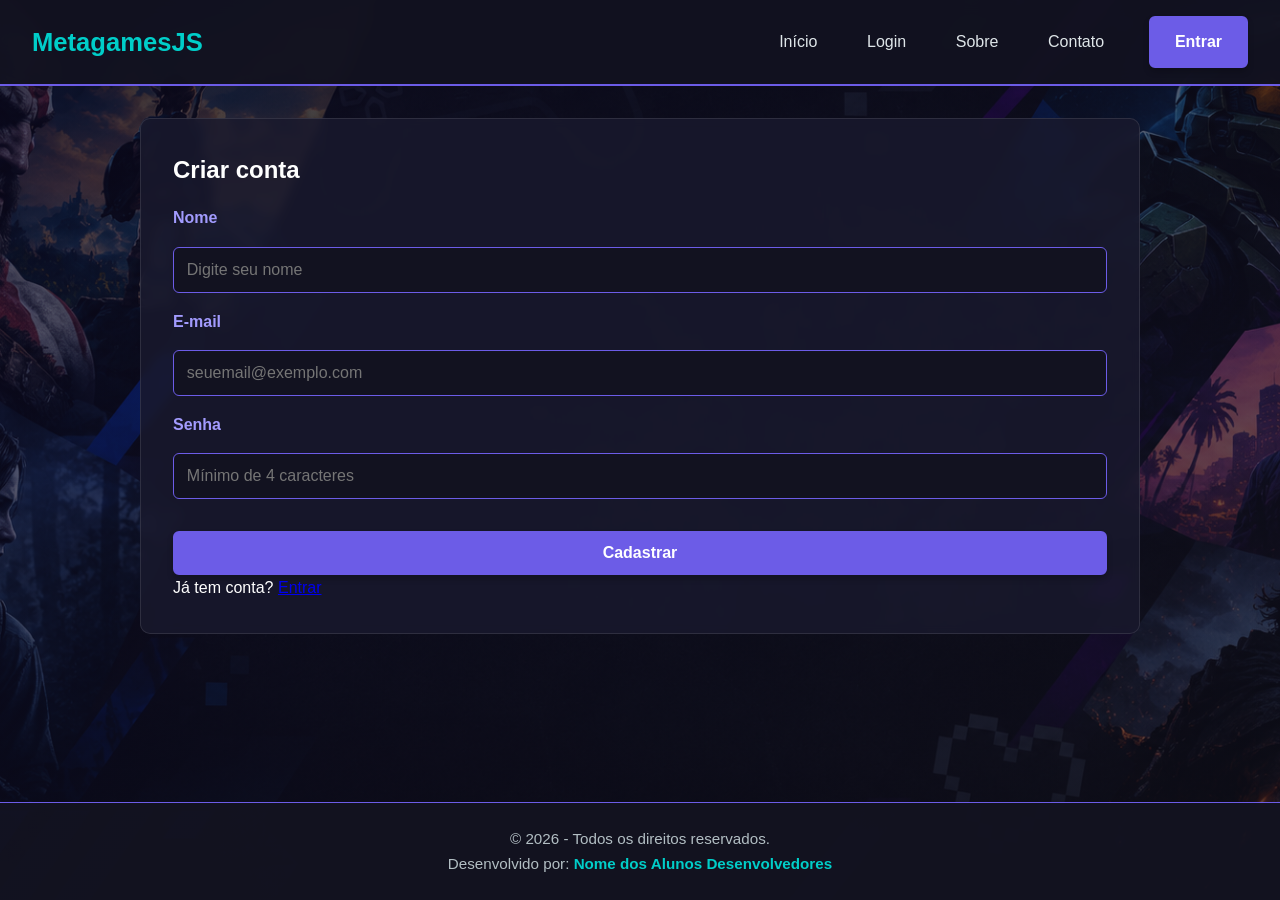
==== cadastro.html @ 0fa868e7 "Site de jogos" ====
<!DOCTYPE html>
<html lang="pt-BR">
<head>
  <meta charset="UTF-8">
  <meta name="viewport" content="width=device-width, initial-scale=1.0">
  <title>Cadastro – MetagamesJS</title>
  <link rel="stylesheet" href="style.css">
</head>
<body class="home">

  <!-- Header Fixo / Menu Principal Padronizado -->
  <header>
    <a class="logo" href="index.html">MetagamesJS</a>
    
    <nav>
      <ul class="menu-principal">
        <li><a href="index.html">Início</a></li>
        <li><a href="login.html">Login</a></li>
        
        <!-- Submenu: Sobre -->
        <li class="has-submenu">
          <a href="#">Sobre</a>
          <ul class="submenu">
            <li><a href="#">Empresa</a></li>
            <li><a href="#">Clientes</a></li>
          </ul>
        </li>
        
        <!-- Submenu: Contato -->
        <li class="has-submenu">
          <a href="#">Contato</a>
          <ul class="submenu">
            <li><a href="#">Telefones</a></li>
            <li><a href="#">Email</a></li>
          </ul>
        </li>
      </ul>

      <!-- Area de botões de navegação rápida -->
      <div id="navVisitante" class="grupo">
        <a class="btn-nav" href="login.html">Entrar</a>
      </div>
    </nav>
  </header>

  <!-- Conteúdo Principal -->
  <main class="estreito">
    <section>
      <h2>Criar conta</h2>
      <form id="formCadastro">
        <label for="nome">Nome</label>
        <input id="nome" type="text" required placeholder="Digite seu nome">

        <label for="email">E-mail</label>
        <input id="email" type="email" required placeholder="seuemail@exemplo.com">

        <label for="senha">Senha</label>
        <input id="senha" type="password" required minlength="4" placeholder="Mínimo de 4 caracteres">

        <p class="msg" id="msg"></p>
        <button type="submit">Cadastrar</button>
      </form>

      <p class="rodape-form">Já tem conta? <a href="login.html">Entrar</a></p>
    </section>
  </main>

  <!-- Rodapé Semântico Padronizado -->
  <footer>
    <p>
      &copy; <span id="anoAtual">2026</span> - Todos os direitos reservados.
    </p>
    <p>
      Desenvolvido por: <strong>Nome dos Alunos Desenvolvedores</strong>
    </p>
  </footer>

  <script src="script.js"></script>
</body>
</html>
---- style.css ----
/* ==========================================================================
   1. RESET E CONFIGURAÇÕES GERAIS / BODY
   ========================================================================== */
* {
  margin: 0;
  padding: 0;
  box-sizing: border-box;
}
body {
  font-family: 'Segoe UI', Tahoma, Geneva, Verdana, sans-serif;
  color: #ffffff;
  line-height: 1.6;
  min-height: 100vh;
  display: flex;
  flex-direction: column;

  /* Cor de fundo base caso a imagem falhe + Imagem local */
  background-color: #0f0c29;
  background-image: linear-gradient(135deg, rgba(15, 12, 41, 0.6), rgba(18, 18, 32, 0.6)),
                    url('./fundo-games.jpg');
  background-repeat: no-repeat;
  background-position: center center;
  background-attachment: fixed;
  background-size: cover;
}


  


/* ==========================================================================
   2. HEADER & MENU COM SUBMENU
   ========================================================================== */
header {
  position: sticky;
  top: 0;
  z-index: 1000;
  background-color: rgba(18, 18, 32, 0.95);
  backdrop-filter: blur(8px);
  border-bottom: 2px solid #6c5ce7;
  padding: 1rem 2rem;
  display: flex;
  justify-content: space-between;
  align-items: center;
}

header .logo {
  font-size: 1.6rem;
  font-weight: bold;
  color: #00cec9;
  text-decoration: none;
  transition: color 0.3s ease;
}

header .logo:hover {
  color: #a29bfe;
}

nav {
  display: flex;
  align-items: center;
  gap: 2rem;
}

/* Menu Principal */
nav ul.menu-principal {
  list-style: none;
  display: flex;
  gap: 1.5rem;
  align-items: center;
}

nav ul.menu-principal > li {
  position: relative;
}

nav ul.menu-principal a {
  color: #dfe6e9;
  text-decoration: none;
  font-weight: 500;
  padding: 0.5rem 0.8rem;
  border-radius: 4px;
  transition: background-color 0.3s ease, color 0.3s ease;
}

/* Ações :hover, :focus, :active nos links do menu */
nav ul.menu-principal a:hover,
nav ul.menu-principal a:focus {
  color: #00cec9;
  background-color: rgba(255, 255, 255, 0.1);
  outline: none;
}

nav ul.menu-principal a:active {
  color: #a29bfe;
}

/* Submenu Dropdown */
ul.submenu {
  display: none;
  position: absolute;
  top: 100%;
  left: 0;
  background-color: #1e1e2f;
  list-style: none;
  border: 1px solid #6c5ce7;
  border-radius: 6px;
  min-width: 160px;
  box-shadow: 0 8px 16px rgba(0, 0, 0, 0.4);
  padding: 0.5rem 0;
  z-index: 1001;
}

ul.submenu li a {
  display: block;
  padding: 0.6rem 1rem;
  color: #b2bec3;
}

ul.submenu li a:hover,
ul.submenu li a:focus {
  background-color: #6c5ce7;
  color: #ffffff;
}

/* Exibir submenu no Hover e no Focus dos pais */
li.has-submenu:hover > ul.submenu,
li.has-submenu:focus-within > ul.submenu {
  display: block;
}

/* Area de Usuário/Visitante no Header */
.grupo {
  display: flex;
  align-items: center;
  gap: 0.8rem;
}

#nomeUsuario {
  font-weight: 600;
  color: #00cec9;
}

/* ==========================================================================
   3. PADRONIZAÇÃO DE BOTÕES (Válido para todas as páginas)
   ========================================================================== */
.botao,
button,
.btn-nav {
  display: inline-block;
  background-color: #6c5ce7;
  color: #ffffff;
  font-size: 1rem;
  font-weight: 600;
  padding: 0.7rem 1.5rem;
  border: 2px solid #6c5ce7;
  border-radius: 6px;
  cursor: pointer;
  text-decoration: none;
  text-align: center;
  transition: all 0.3s ease;
  box-shadow: 0 4px 6px rgba(0, 0, 0, 0.2);
}

.botao.sec {
  background-color: transparent;
  color: #00cec9;
  border-color: #00cec9;
}

/* Ações :hover, :active, :focus Padronizadas nos Botões */
.botao:hover,
button:hover,
.btn-nav:hover {
  background-color: #5a49e0;
  border-color: #5a49e0;
  transform: translateY(-2px);
  box-shadow: 0 6px 12px rgba(108, 92, 231, 0.4);
}

.botao.sec:hover {
  background-color: #00cec9;
  color: #121220;
}

.botao:focus,
button:focus,
.btn-nav:focus {
  outline: 3px solid #00cec9;
  outline-offset: 2px;
}

.botao:active,
button:active,
.btn-nav:active {
  transform: translateY(0);
  box-shadow: 0 2px 4px rgba(0, 0, 0, 0.2);
}

/* ==========================================================================
   4. MAIN & CONTEÚDO
   ========================================================================== */
main {
  flex: 1;
  max-width: 1000px;
  width: 90%;
  margin: 2rem auto;
  display: flex;
  flex-direction: column;
  gap: 2rem;
}

section, .card-resenha, #areaUsuario > section {
  background: rgba(25, 25, 45, 0.85);
  border: 1px solid rgba(255, 255, 255, 0.1);
  border-radius: 10px;
  padding: 2rem;
  backdrop-filter: blur(5px);
}

.inicio h1 {
  font-size: 2.5rem;
  color: #00cec9;
  margin-bottom: 1rem;
}

.inicio p {
  font-size: 1.2rem;
  margin-bottom: 1.5rem;
  color: #dfe6e9;
}

.botoes {
  display: flex;
  gap: 1rem;
}

/* Formulários */
form {
  display: flex;
  flex-direction: column;
  gap: 1rem;
  margin-top: 1rem;
}

label {
  font-weight: bold;
  color: #a29bfe;
}

input, select, textarea {
  width: 100%;
  padding: 0.8rem;
  border-radius: 6px;
  border: 1px solid #6c5ce7;
  background-color: #121220;
  color: #ffffff;
  font-size: 1rem;
}

input:focus, select:focus, textarea:focus {
  outline: none;
  border-color: #00cec9;
  box-shadow: 0 0 8px rgba(0, 206, 201, 0.5);
}

/* Cartões e Listas */
#catalogo {
  display: grid;
  grid-template-columns: repeat(auto-fill, minmax(180px, 1fr));
  gap: 1rem;
  margin-top: 1rem;
}

.card-jogo {
  background-color: #121220;
  border: 1px solid #6c5ce7;
  padding: 1rem;
  border-radius: 8px;
  text-align: center;
}

.card-resenha {
  margin-top: 1rem;
}

.card-resenha .autor {
  font-size: 0.85rem;
  color: #b2bec3;
  margin-bottom: 0.5rem;
}

#listaDesejos ul {
  list-style: none;
  margin-top: 1rem;
}

#listaDesejos li {
  display: flex;
  justify-content: space-between;
  align-items: center;
  background-color: #121220;
  padding: 0.8rem;
  margin-bottom: 0.5rem;
  border-radius: 6px;
}

/* ==========================================================================
   5. FOOTER
   ========================================================================== */
footer {
  background-color: rgba(18, 18, 32, 0.95);
  border-top: 1px solid #6c5ce7;
  text-align: center;
  padding: 1.5rem;
  color: #b2bec3;
  font-size: 0.95rem;
  margin-top: auto;
}

footer strong {
  color: #00cec9;
}
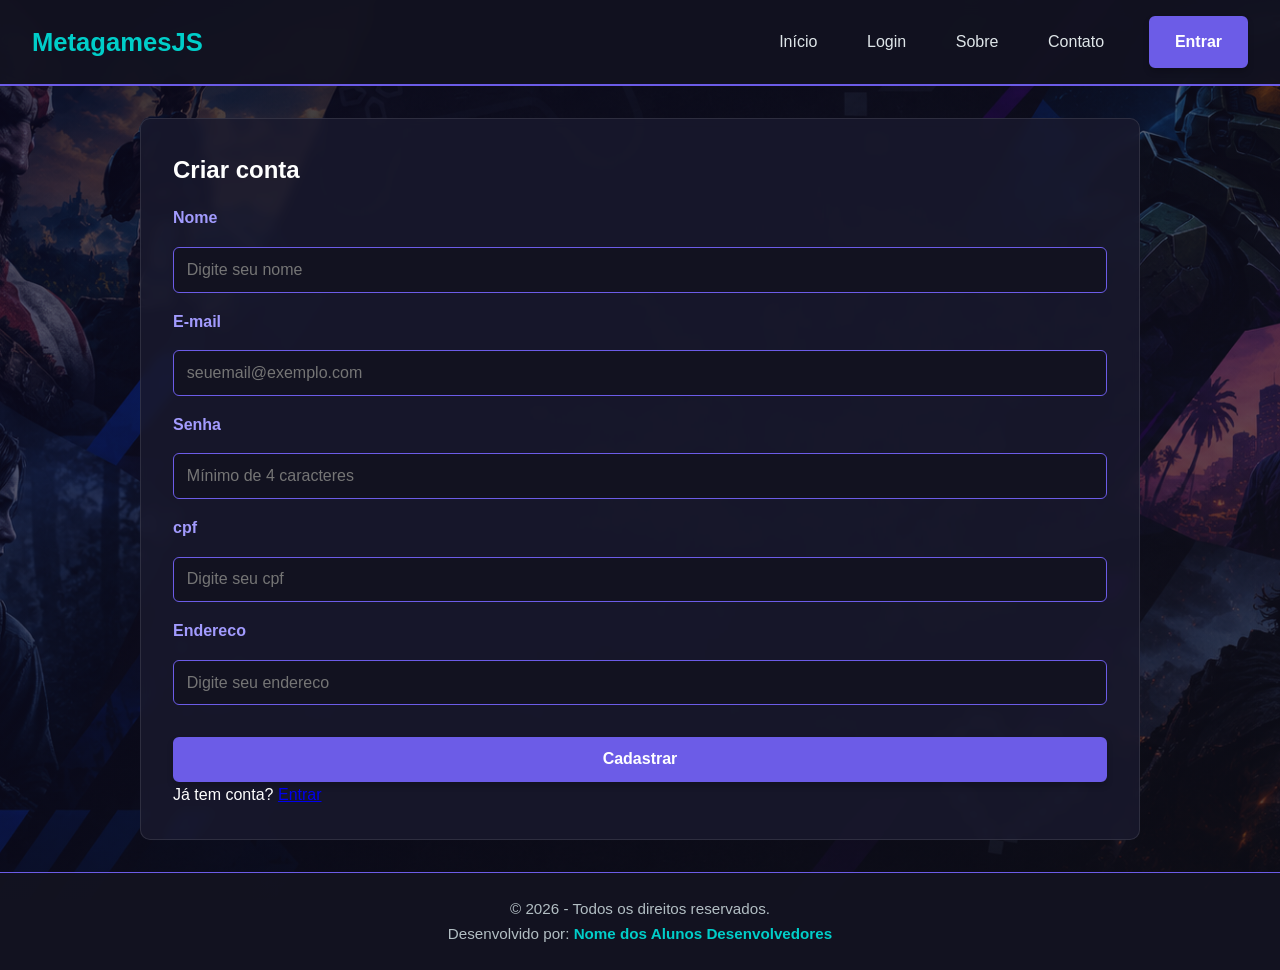
==== commit 27c60d9d: "avaliacao" ====
--- a/cadastro.html
+++ b/cadastro.html
@@ -21,6 +21,7 @@
         <li class="has-submenu">
           <a href="#">Sobre</a>
           <ul class="submenu">
+            
             <li><a href="#">Empresa</a></li>
             <li><a href="#">Clientes</a></li>
           </ul>
@@ -32,6 +33,8 @@
           <ul class="submenu">
             <li><a href="#">Telefones</a></li>
             <li><a href="#">Email</a></li>
+            
+           
           </ul>
         </li>
       </ul>
@@ -57,6 +60,15 @@
         <label for="senha">Senha</label>
         <input id="senha" type="password" required minlength="4" placeholder="Mínimo de 4 caracteres">
 
+        
+
+        <label for="cpf">cpf</label>
+        <input id="cpf" type="text" required placeholder="Digite seu cpf">
+
+        <label for="Endereco">Endereco</label>
+        <input id="Endereco" type="text" required placeholder="Digite seu endereco">
+
+
         <p class="msg" id="msg"></p>
         <button type="submit">Cadastrar</button>
       </form>
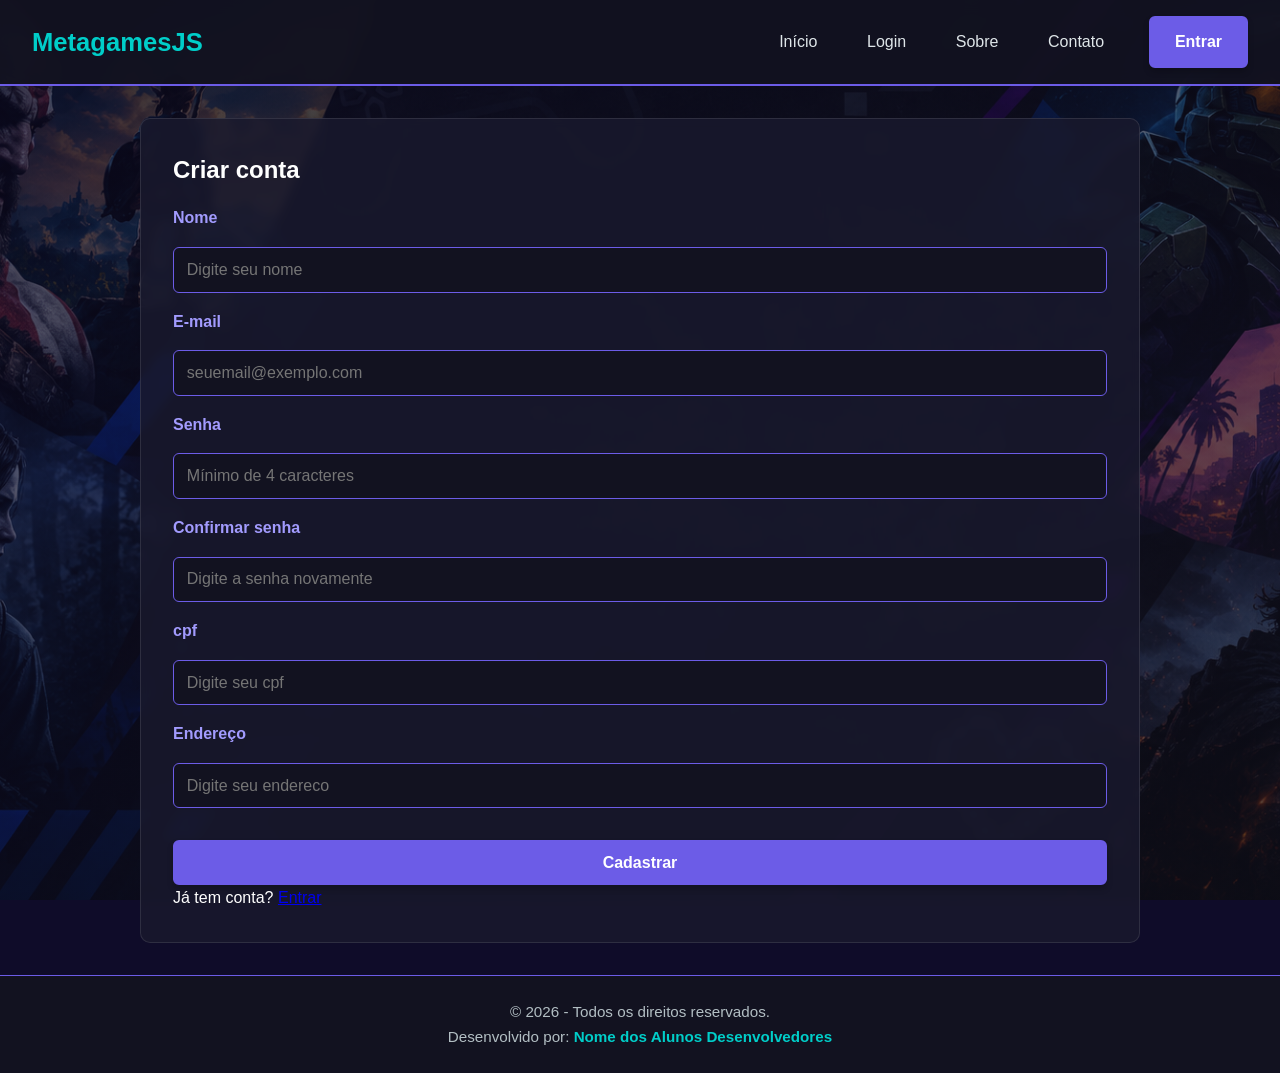
==== commit 758a554c: "avaliacao" ====
--- a/cadastro.html
+++ b/cadastro.html
@@ -52,24 +52,26 @@
       <h2>Criar conta</h2>
       <form id="formCadastro">
         <label for="nome">Nome</label>
-        <input id="nome" type="text" required placeholder="Digite seu nome">
+        <input id="nome" name="nome" type="text" required placeholder="Digite seu nome">
 
         <label for="email">E-mail</label>
-        <input id="email" type="email" required placeholder="seuemail@exemplo.com">
+        <input id="email" name="email" type="email" required placeholder="seuemail@exemplo.com">
 
         <label for="senha">Senha</label>
-        <input id="senha" type="password" required minlength="4" placeholder="Mínimo de 4 caracteres">
+        <input id="senha" name="senha" type="password" required minlength="4" placeholder="Mínimo de 4 caracteres">
 
-        
+        <label for="confirmarSenha">Confirmar senha</label>
+        <input id="confirmarSenha" name="confirmarSenha" type="password" required minlength="4" placeholder="Digite a senha novamente">
 
         <label for="cpf">cpf</label>
-        <input id="cpf" type="text" required placeholder="Digite seu cpf">
+        <input id="cpf" name="cpf" type="text" required placeholder="Digite seu cpf">
 
-        <label for="Endereco">Endereco</label>
-        <input id="Endereco" type="text" required placeholder="Digite seu endereco">
+        <label for="endereco">Endereço</label>
+        <input id="endereco" name="endereco" type="text" required placeholder="Digite seu endereco">
 
 
         <p class="msg" id="msg"></p>
+
         <button type="submit">Cadastrar</button>
       </form>
 
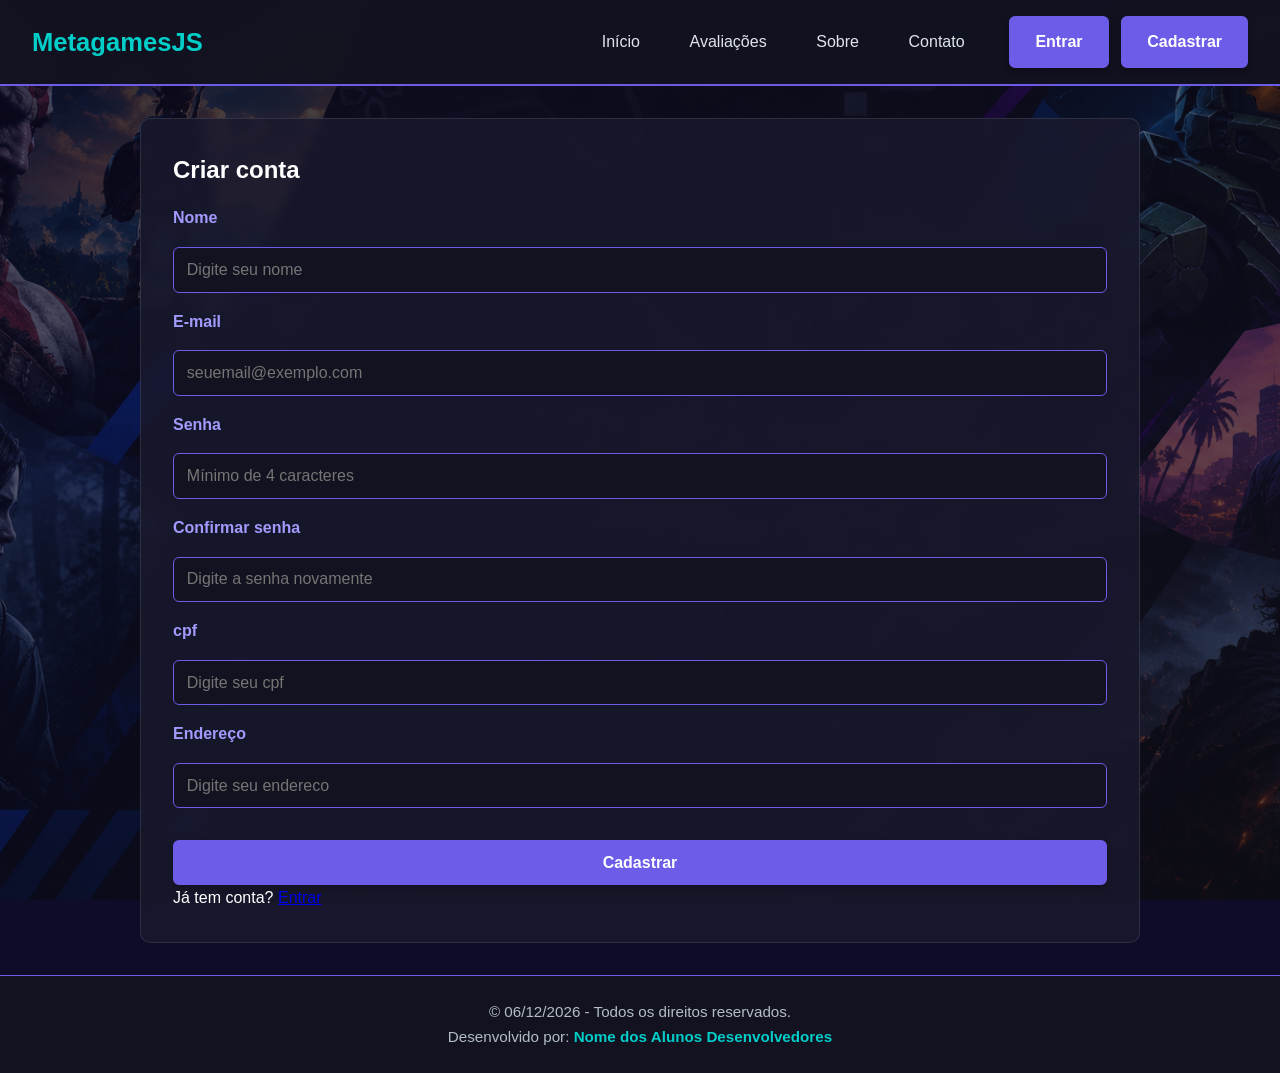
==== commit 5eb459e2: "certo" ====
--- a/cadastro.html
+++ b/cadastro.html
@@ -8,40 +8,42 @@
 </head>
 <body class="home">
 
-  <!-- Header Fixo / Menu Principal Padronizado -->
   <header>
     <a class="logo" href="index.html">MetagamesJS</a>
-    
-    <nav>
+    <nav aria-label="Navegação principal">
       <ul class="menu-principal">
         <li><a href="index.html">Início</a></li>
-        <li><a href="login.html">Login</a></li>
-        
-        <!-- Submenu: Sobre -->
+        <li><a href="index.html#areaAvaliar">Avaliações</a></li>
         <li class="has-submenu">
           <a href="#">Sobre</a>
           <ul class="submenu">
-            
-            <li><a href="#">Empresa</a></li>
-            <li><a href="#">Clientes</a></li>
+            <li class="submenu-info">
+              <h3>Empresa</h3>
+              <p>A MetagamesJS é uma plataforma para avaliar jogos, publicar resenhas e organizar uma lista de títulos desejados.</p>
+              <p>Nosso catálogo reúne jogos de diferentes estilos para a comunidade compartilhar opiniões e descobrir novas aventuras.</p>
+            </li>
+            <li class="submenu-info">
+              <h3>Clientes</h3>
+              <p>Feita para jogadores que querem registrar suas experiências, compartilhar opiniões e encontrar o próximo jogo para explorar.</p>
+              <p>Com uma conta, você pode avaliar jogos, publicar resenhas e montar sua lista pessoal.</p>
+            </li>
           </ul>
         </li>
-        
-        <!-- Submenu: Contato -->
         <li class="has-submenu">
           <a href="#">Contato</a>
           <ul class="submenu">
-            <li><a href="#">Telefones</a></li>
-            <li><a href="#">Email</a></li>
-            
-           
+            <li><a href="tel:+5532999831621">Telefone: 3299983-1621</a></li>
+            <li><a href="mailto:metagamesjs@senai.com.br">metagamesjs@senai.com.br</a></li>
           </ul>
         </li>
       </ul>
-
-      <!-- Area de botões de navegação rápida -->
       <div id="navVisitante" class="grupo">
         <a class="btn-nav" href="login.html">Entrar</a>
+        <a class="btn-nav" href="cadastro.html">Cadastrar</a>
+      </div>
+      <div id="navUsuario" class="grupo oculto">
+        <span id="nomeUsuario"></span>
+        <button id="btnSair" type="button">Sair</button>
       </div>
     </nav>
   </header>
@@ -82,7 +84,7 @@
   <!-- Rodapé Semântico Padronizado -->
   <footer>
     <p>
-      &copy; <span id="anoAtual">2026</span> - Todos os direitos reservados.
+      &copy; <span id="dataAtual"></span> - Todos os direitos reservados.
     </p>
     <p>
       Desenvolvido por: <strong>Nome dos Alunos Desenvolvedores</strong>
--- a/style.css
+++ b/style.css
@@ -60,6 +60,10 @@
   display: flex;
   align-items: center;
   gap: 2rem;
+}
+
+.oculto {
+  display: none !important;
 }
 
 /* Menu Principal */
@@ -105,7 +109,8 @@
   list-style: none;
   border: 1px solid #6c5ce7;
   border-radius: 6px;
-  min-width: 160px;
+  width: 300px;
+  max-width: min(300px, calc(100vw - 2rem));
   box-shadow: 0 8px 16px rgba(0, 0, 0, 0.4);
   padding: 0.5rem 0;
   z-index: 1001;
@@ -121,6 +126,26 @@
 ul.submenu li a:focus {
   background-color: #6c5ce7;
   color: #ffffff;
+}
+
+.submenu-info {
+  padding: 0.6rem 1rem;
+  color: #b2bec3;
+}
+
+.submenu-info + .submenu-info {
+  border-top: 1px solid rgba(255, 255, 255, 0.15);
+}
+
+.submenu-info h3 {
+  color: #00cec9;
+  font-size: 0.95rem;
+}
+
+.submenu-info p {
+  margin-top: 0.35rem;
+  font-size: 0.85rem;
+  line-height: 1.4;
 }
 
 /* Exibir submenu no Hover e no Focus dos pais */
@@ -266,18 +291,36 @@
 
 /* Cartões e Listas */
 #catalogo {
-  display: grid;
-  grid-template-columns: repeat(auto-fill, minmax(180px, 1fr));
+  display: flex;
   gap: 1rem;
   margin-top: 1rem;
+  padding: 0.25rem 0 0.75rem;
+  overflow-x: auto;
+  scroll-snap-type: x mandatory;
+  overscroll-behavior-x: contain;
 }
 
 .card-jogo {
+  flex: 0 0 150px;
   background-color: #121220;
   border: 1px solid #6c5ce7;
-  padding: 1rem;
+  padding: 0.75rem;
   border-radius: 8px;
   text-align: center;
+  scroll-snap-align: start;
+}
+
+.card-jogo h3 {
+  font-size: 0.95rem;
+}
+
+.imagem-jogo {
+  display: block;
+  width: 100%;
+  height: 180px;
+  object-fit: cover;
+  border-radius: 6px;
+  margin-bottom: 0.75rem;
 }
 
 .card-resenha {
@@ -320,4 +363,28 @@
 
 footer strong {
   color: #00cec9;
+}
+
+@media (max-width: 800px) {
+  header {
+    flex-wrap: wrap;
+    gap: 0.75rem;
+    padding: 0.75rem 1rem;
+  }
+
+  nav {
+    flex-wrap: wrap;
+    justify-content: center;
+    gap: 0.5rem;
+  }
+
+  nav ul.menu-principal {
+    flex-wrap: wrap;
+    justify-content: center;
+    gap: 0.25rem;
+  }
+
+  nav ul.menu-principal a {
+    padding: 0.4rem 0.5rem;
+  }
 }
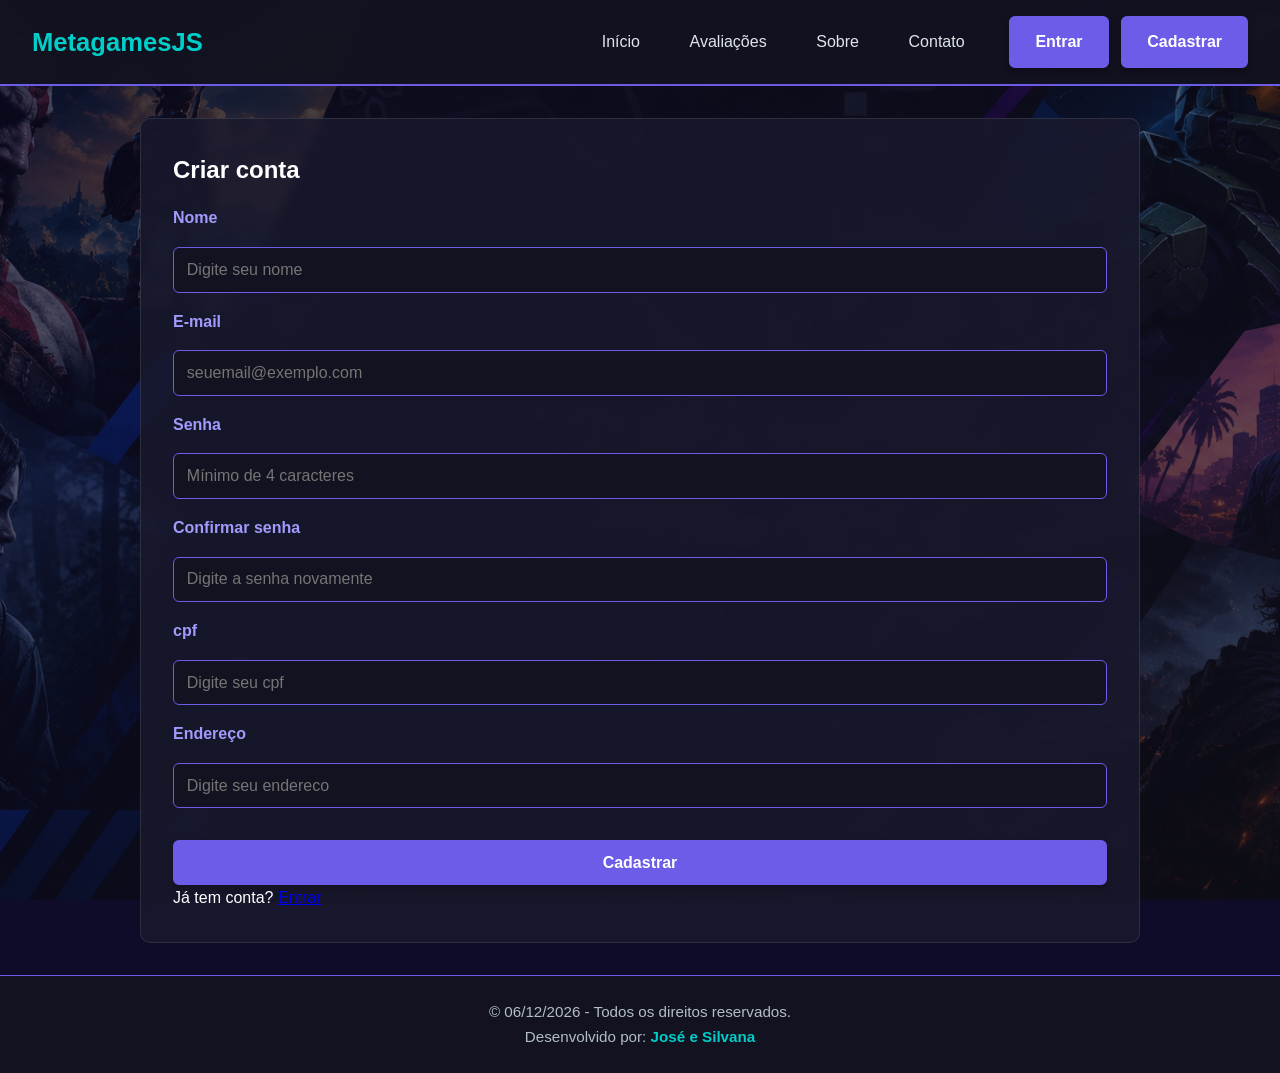
==== commit defdb983: "alterado2" ====
--- a/cadastro.html
+++ b/cadastro.html
@@ -87,7 +87,7 @@
       &copy; <span id="dataAtual"></span> - Todos os direitos reservados.
     </p>
     <p>
-      Desenvolvido por: <strong>Nome dos Alunos Desenvolvedores</strong>
+      Desenvolvido por: <strong>José e Silvana</strong>
     </p>
   </footer>
 
--- a/style.css
+++ b/style.css
@@ -260,6 +260,14 @@
   gap: 1rem;
 }
 
+.jogos-destaque {
+  margin-top: 2rem;
+}
+
+.jogos-destaque h2 {
+  margin-bottom: 0.75rem;
+}
+
 /* Formulários */
 form {
   display: flex;
@@ -290,7 +298,8 @@
 }
 
 /* Cartões e Listas */
-#catalogo {
+#catalogo,
+.catalogo-jogos {
   display: flex;
   gap: 1rem;
   margin-top: 1rem;
@@ -312,6 +321,25 @@
 
 .card-jogo h3 {
   font-size: 0.95rem;
+}
+
+.avaliacao-jogo {
+  display: flex;
+  flex-direction: column;
+  align-items: center;
+  margin-top: 0.35rem;
+}
+
+.estrelas {
+  color: #ffd166;
+  font-size: 1.1rem;
+  letter-spacing: 0.08rem;
+  line-height: 1.2;
+}
+
+.resumo-avaliacao {
+  color: #b2bec3;
+  font-size: 0.75rem;
 }
 
 .imagem-jogo {
